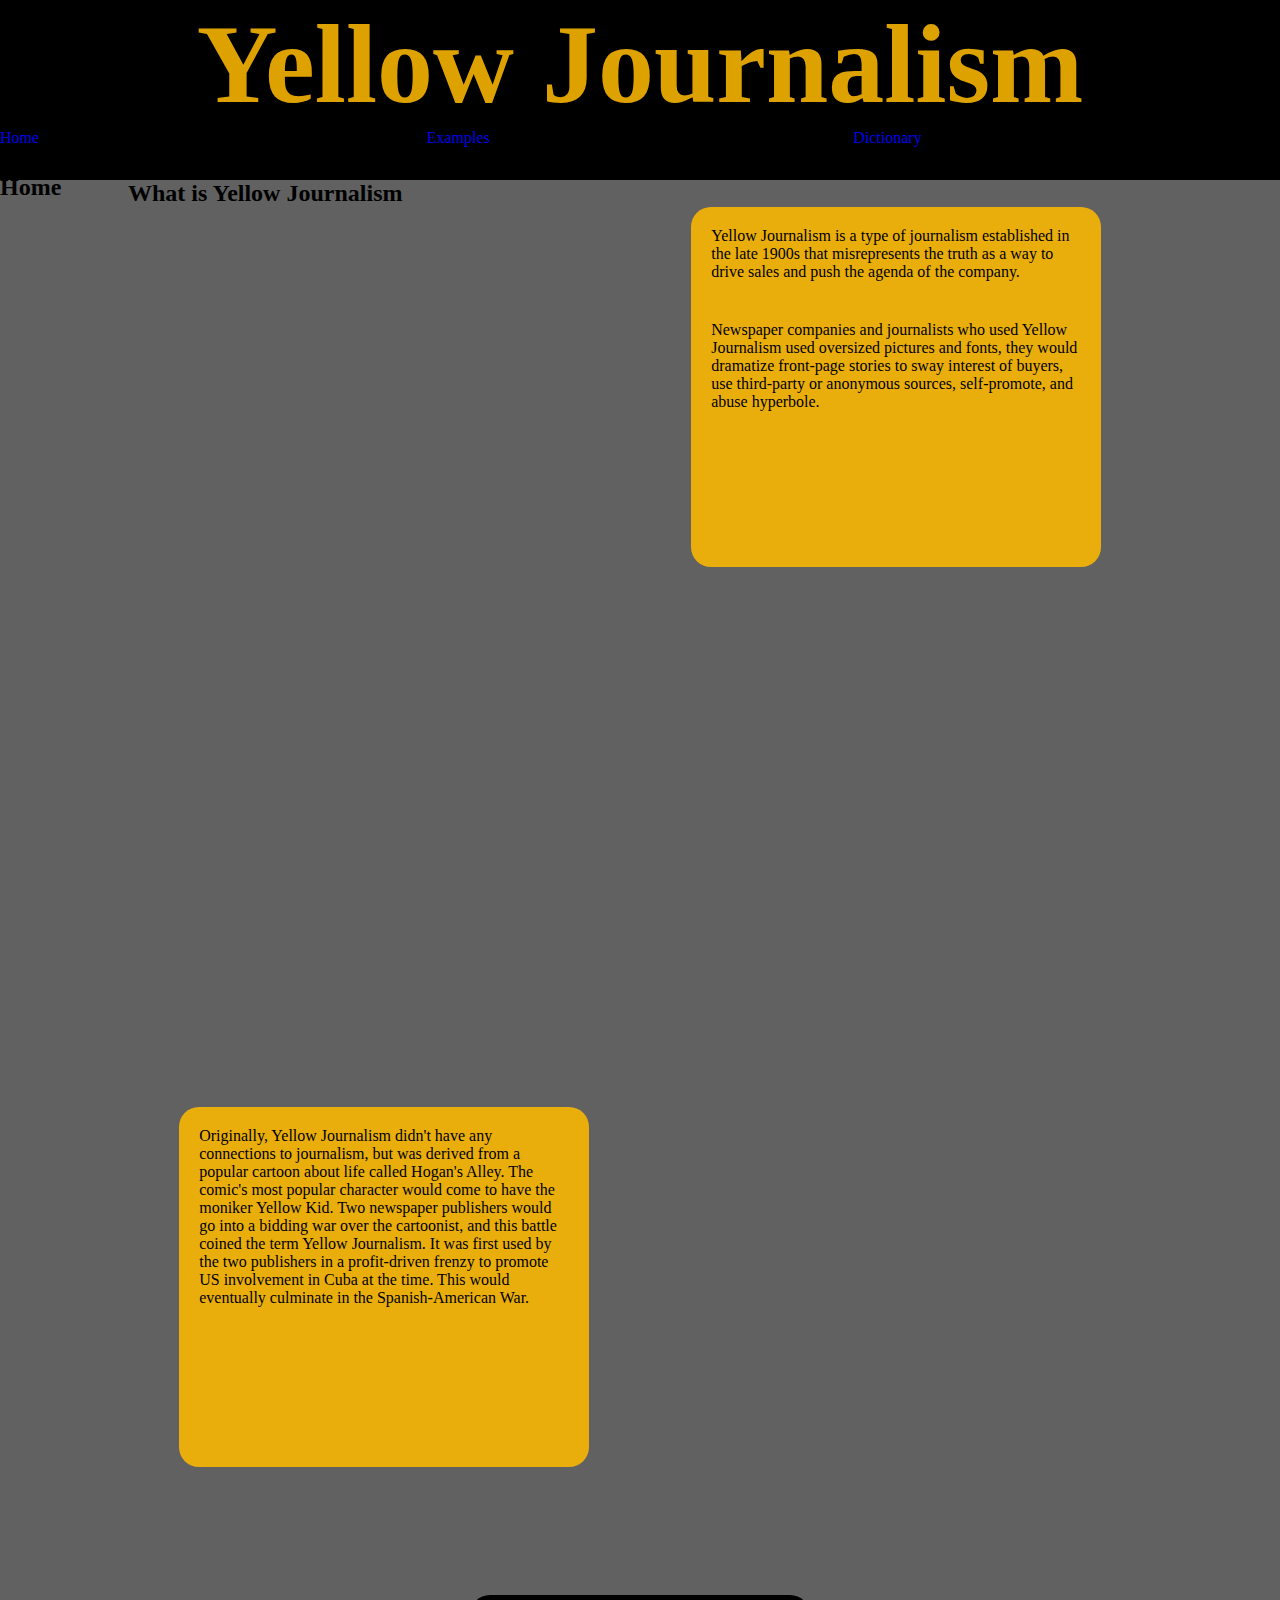
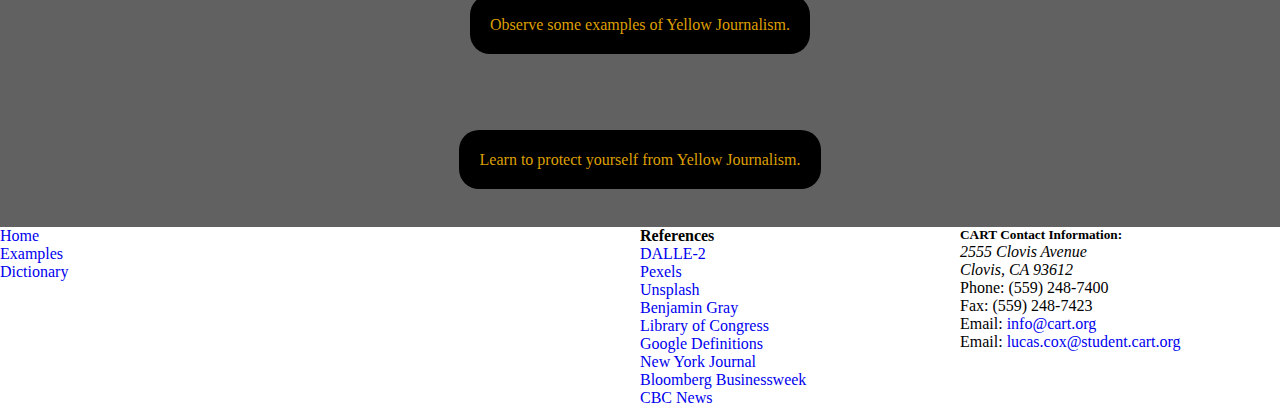
==== index.html @ fd328160 "Colby Kirk" ====
<!DOCTYPE html>
<html lang="en">
<head>
    <meta charset="UTF-8">
    <meta http-equiv="X-UA-Compatible" content="IE=edge">
    <meta name="viewport" content="width=device-width, initial-scale=1.0">
    <title>Project 2</title>
    <link rel="stylesheet" href="styles.css">
    <link rel="preconnect" href="https://fonts.googleapis.com">
    <link rel="preconnect" href="https://fonts.gstatic.com" crossorigin>
    <link href="https://fonts.googleapis.com/css2?family=Cormorant&family=Diplomata+SC&family=Goblin+One&display=swap" rel="stylesheet">    
</head>


<body>
    

    <!--nav bar is about 25% height-->
    <header>
        <h1>Yellow Journalism</h1> 
        <nav class ="heronav">
            <ul>
                <li><a class="active" href="index.html">Home</a></li>
                <li><a href="Examples.html">Examples</a></li>
                <li><a href="Dictionary.html">Dictionary</a></li>
            </ul>
        </nav>
        <section class="hero">
            <div class="heroText">
                <h2>Home</h2>
            </div>
        </section>
    </header>
    <main class="ContentCenter">
        <section class="title">
            <h2>What is Yellow Journalism</h2>
        </section>
        <div class="Heroimg maxheight">

        <section class="content c2">
            <article class="text ContentCenter">
                <div>
                    <p class="cont2">
                        Yellow Journalism is a type of journalism established in the late 1900s that misrepresents the truth as a way to drive sales and push the agenda of the company.</p>
                        
                        <p class="cont2">Newspaper companies and journalists who used Yellow Journalism used oversized pictures and fonts, they would dramatize front-page stories to sway interest of buyers, use third-party or anonymous sources, self-promote, and abuse hyperbole.</p>
                    </p>
                </div>
            </article>
            <div class="img">

            </div>
        </section>
          </div>

        <section class="content">
            <article class="text">
                <div>
                    <p class="cont2">Originally, Yellow Journalism didn't have any connections to journalism, but was derived from a popular cartoon about life called Hogan's Alley. The comic's most popular character would come to have the moniker Yellow Kid. Two newspaper publishers would go into a bidding war over the cartoonist, and this battle coined the term Yellow Journalism. It was first used by the two publishers in a profit-driven frenzy to promote US involvement in Cuba at the time. This would eventually culminate in the Spanish-American War.</p>
                    </p>
                </div>
            </article>
            <div class="img">
                
            </div>
        </section>

        <section class="options">
            <div class="bwrap">
                <a class="button"href="#">Observe some examples of Yellow Journalism.</a>
            </div>
            <div class="bwrap">
            <a class="button"href="#">Learn to protect yourself from Yellow Journalism.</a>
            </div>
        </section>


    </main>

    <footer>
        <section class="page-link">
            <nav class="footerNav">
                <ul>
                    <li><a href="#">Home</a></li>
                    <li><a href="#">Examples</a></li>
                    <li><a href="#">Dictionary</a></li>
                </ul>
            </nav>
        </section>
        <section class="ref"> 
            <h4>References</h4>
            <ul>
                <li><a href="#">DALLE-2</a></li>
                <li><a href="#">Pexels</a></li>
                <li><a href="#">Unsplash</a></li>
                <li><a href="#">Benjamin Gray</a></li>
                <li><a href="#">Library of Congress</a></li>
                <li><a href="#">Google Definitions</a></li>
                <li><a href="#">New York Journal</a></li>
                <li><a href="#">Bloomberg Businessweek</a></li>
                <li><a href="#">CBC News</a></li>
            </ul>
        </section>
        <section class="contact">
            <h5>CART Contact Information:</h5>
            <address>
                2555 Clovis Avenue<br>
                Clovis, CA 93612
            </address>
            <p>
                Phone: (559) 248-7400<br>
                Fax: (559) 248-7423<br>
                Email: <a href="mailto:info@cart.org">info@cart.org</a><br>
                Email: <a href="mailto:lucas.cox@student.cart.org">lucas.cox@student.cart.org</a>
            </p>



        </section>
    </footer>
</body>


<!-- With Love -- Mr. Fast -->
</html>
---- styles.css ----
* {
    text-decoration: none;
    list-style: none;
     margin: 0;
    padding: 0; 
}

.ContentCenter {
    
}



header {
background-color: black;
height: 20vh
}

header > h1 {
    color:rgb(255, 186, 0, 0.87);
    font-size: 7rem;
    text-align: center;
    margin-top: 0;
}

.heronav{
    width: 100%;
}

.heronav > a {
display: flex;
background-color: black;
}

.heronav > ul{
    display: flex;
    align-items: center;
}
.heronav > ul > li{
    width: 33.33%;
    height: 5vh;
}

main {
    margin: 0;
    padding-left: 10vw;
    padding-right: 10vw;
    background-color: rgb(97, 97, 97);
}


.title{
    width:100%;
}

.Heroimg {
   background-image: url("/images/YellowJournalism.PNG");
   background-repeat: no-repeat;
   margin: 0%;
   padding: 0;
}

.maxheight {
    height: 100vh;
}

.content{
    width: 100%;
    display: flex;
    flex-wrap: wrap;
    justify-content: space-around;
    height: 40vh;
    margin-bottom: 10vh;
    
}



.c2{
    flex-direction: row-reverse;
}
.text{
    width: 40%;
    background-color: rgb(255, 186, 0, 0.87);
    border: 1px;
    border-radius: 20px;
}
.img{
    width: 40%;
}

.cont2{
    padding: 20px;
}




/*buttons*/

.options{
    display: flex;
    flex-wrap: wrap;
    height: 30vh;
}

.bwrap{
    width: 100%;
}

.bwrap{
    display: flex;
    justify-content: center;
    align-items: center;
}

.button{
    background-color: black;
    color: rgb(255, 186, 0, 0.87);
    padding: 2%;
    border: 1px;
    border-radius: 20px;
}

/*footer*/

footer{
    display: flex;
}

.page-link{
    width: 50%;
}

.ref{
    width: 25%;
}

.contact{
    width: 25%;
}
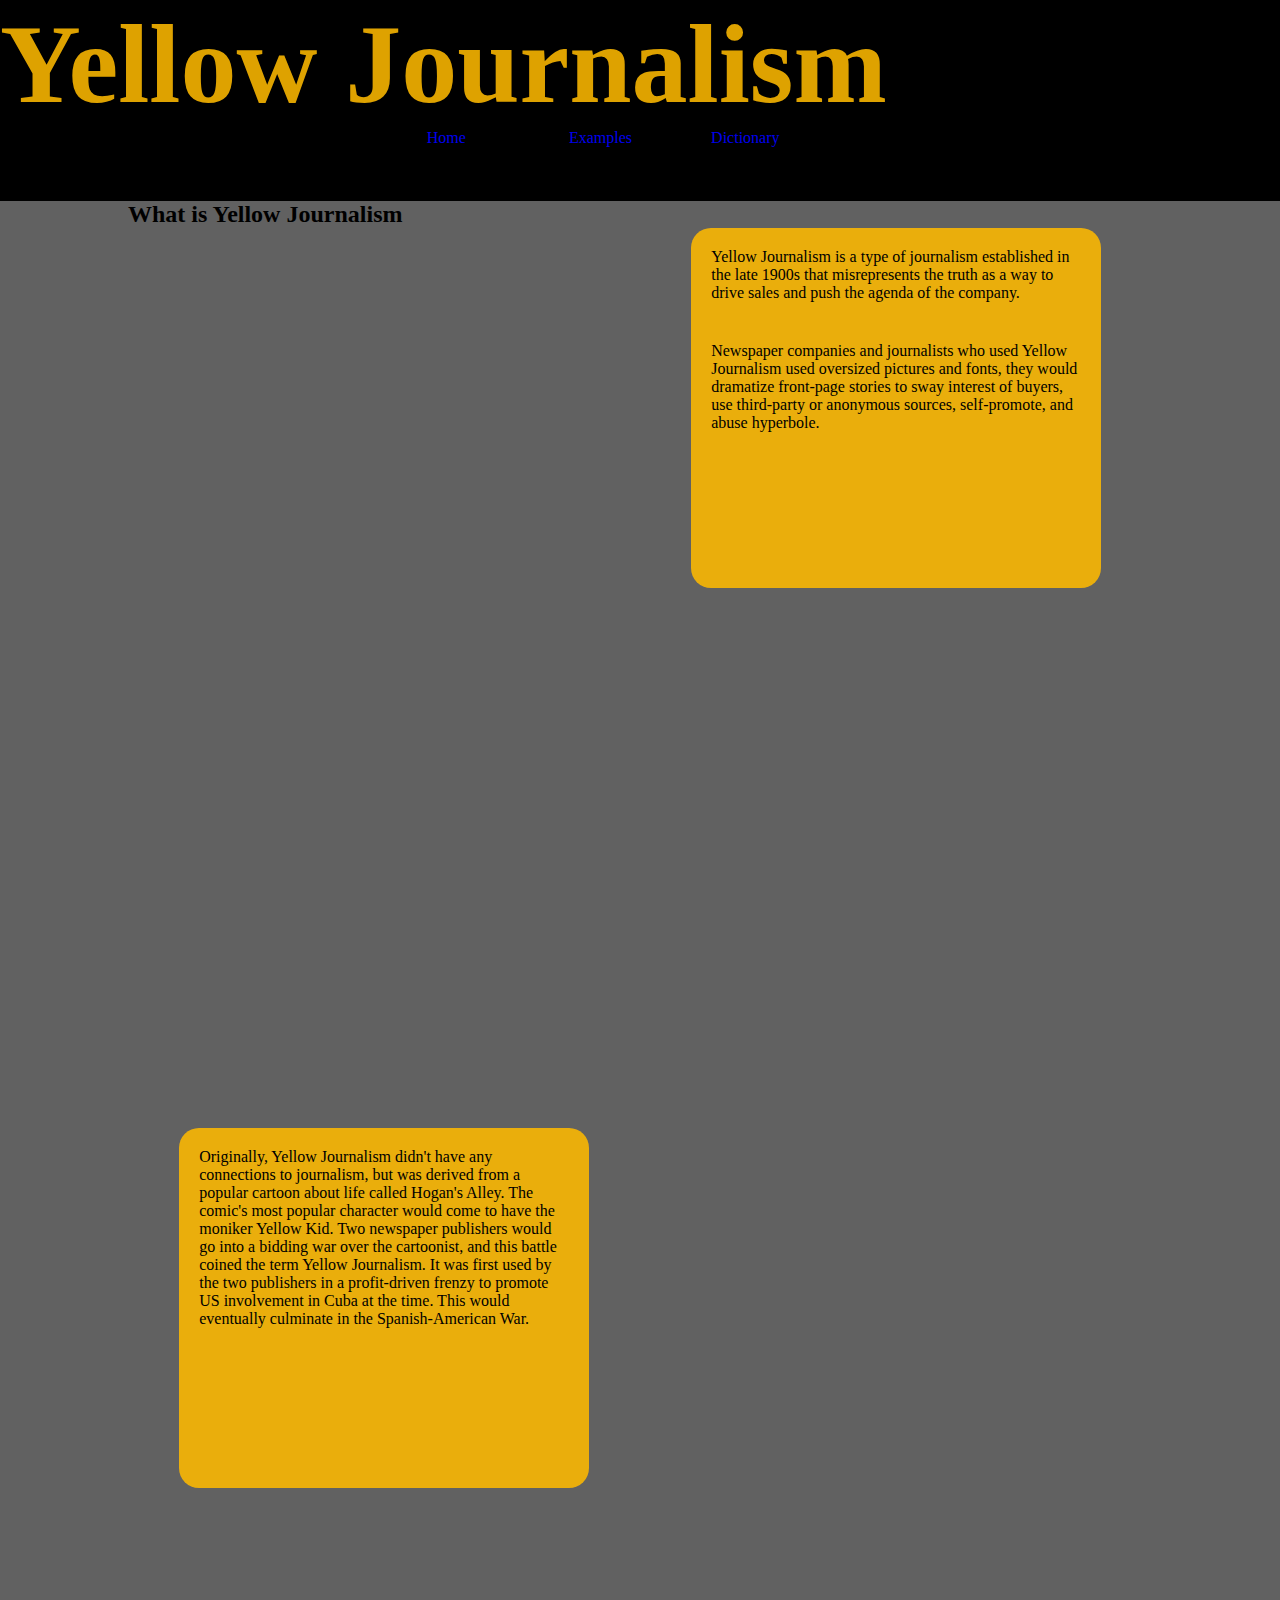
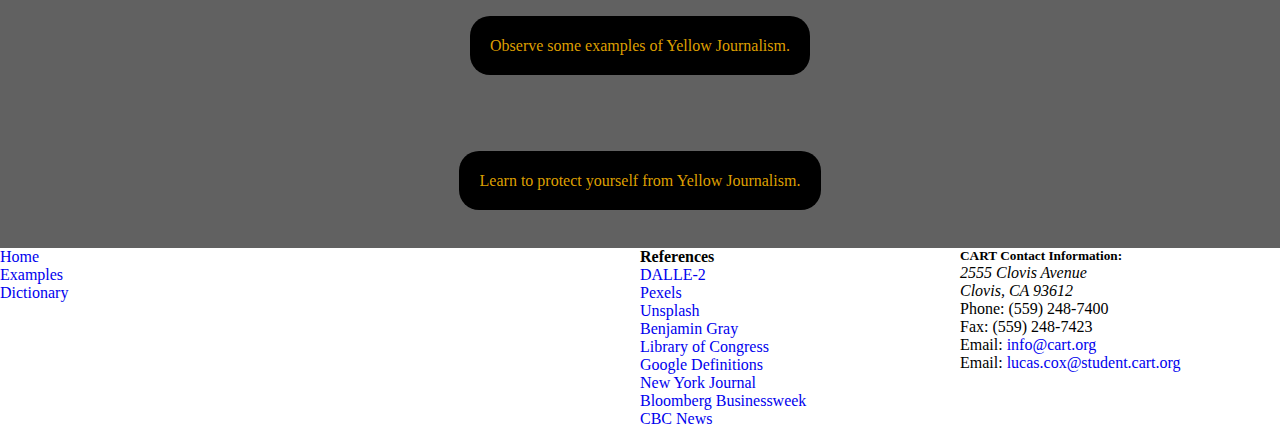
==== commit 91700667: "ChangesEverardoDeLaRosa12-7-22" ====
--- a/index.html
+++ b/index.html
@@ -21,8 +21,8 @@
         <nav class ="heronav">
             <ul>
                 <li><a class="active" href="index.html">Home</a></li>
-                <li><a href="Examples.html">Examples</a></li>
-                <li><a href="Dictionary.html">Dictionary</a></li>
+                <li><a class="active" href="Examples.html">Examples</a></li>
+                <li><a class="active" href="Dictionary.html">Dictionary</a></li>
             </ul>
         </nav>
         <section class="hero">
@@ -81,9 +81,9 @@
         <section class="page-link">
             <nav class="footerNav">
                 <ul>
-                    <li><a href="#">Home</a></li>
-                    <li><a href="#">Examples</a></li>
-                    <li><a href="#">Dictionary</a></li>
+                    <li><a href="index.html">Home</a></li>
+                    <li><a href="Examples.html">Examples</a></li>
+                    <li><a href="Dictionary.html">Dictionary</a></li>
                 </ul>
             </nav>
         </section>
--- a/styles.css
+++ b/styles.css
@@ -12,33 +12,53 @@
 
 
 header {
+display: flex;
+justify-content: center;
+flex-direction: column;
 background-color: black;
-height: 20vh
+/* height: 20vh */
+height: fit-content;
 }
 
 header > h1 {
+
     color:rgb(255, 186, 0, 0.87);
     font-size: 7rem;
     text-align: center;
     margin-top: 0;
 }
 
+h1 {
+    display: flex;
+    width: 100%;
+}
+
+.title {
+    width: 100%;
+}
+
 .heronav{
-    width: 100%;
+    display: flex;
+    justify-content: center;
+    
 }
 
 .heronav > a {
 display: flex;
 background-color: black;
+color: yellow;
 }
 
 .heronav > ul{
     display: flex;
     align-items: center;
+    justify-content: center;
+    width: 33.3333%;
 }
 .heronav > ul > li{
     width: 33.33%;
     height: 5vh;
+
 }
 
 main {
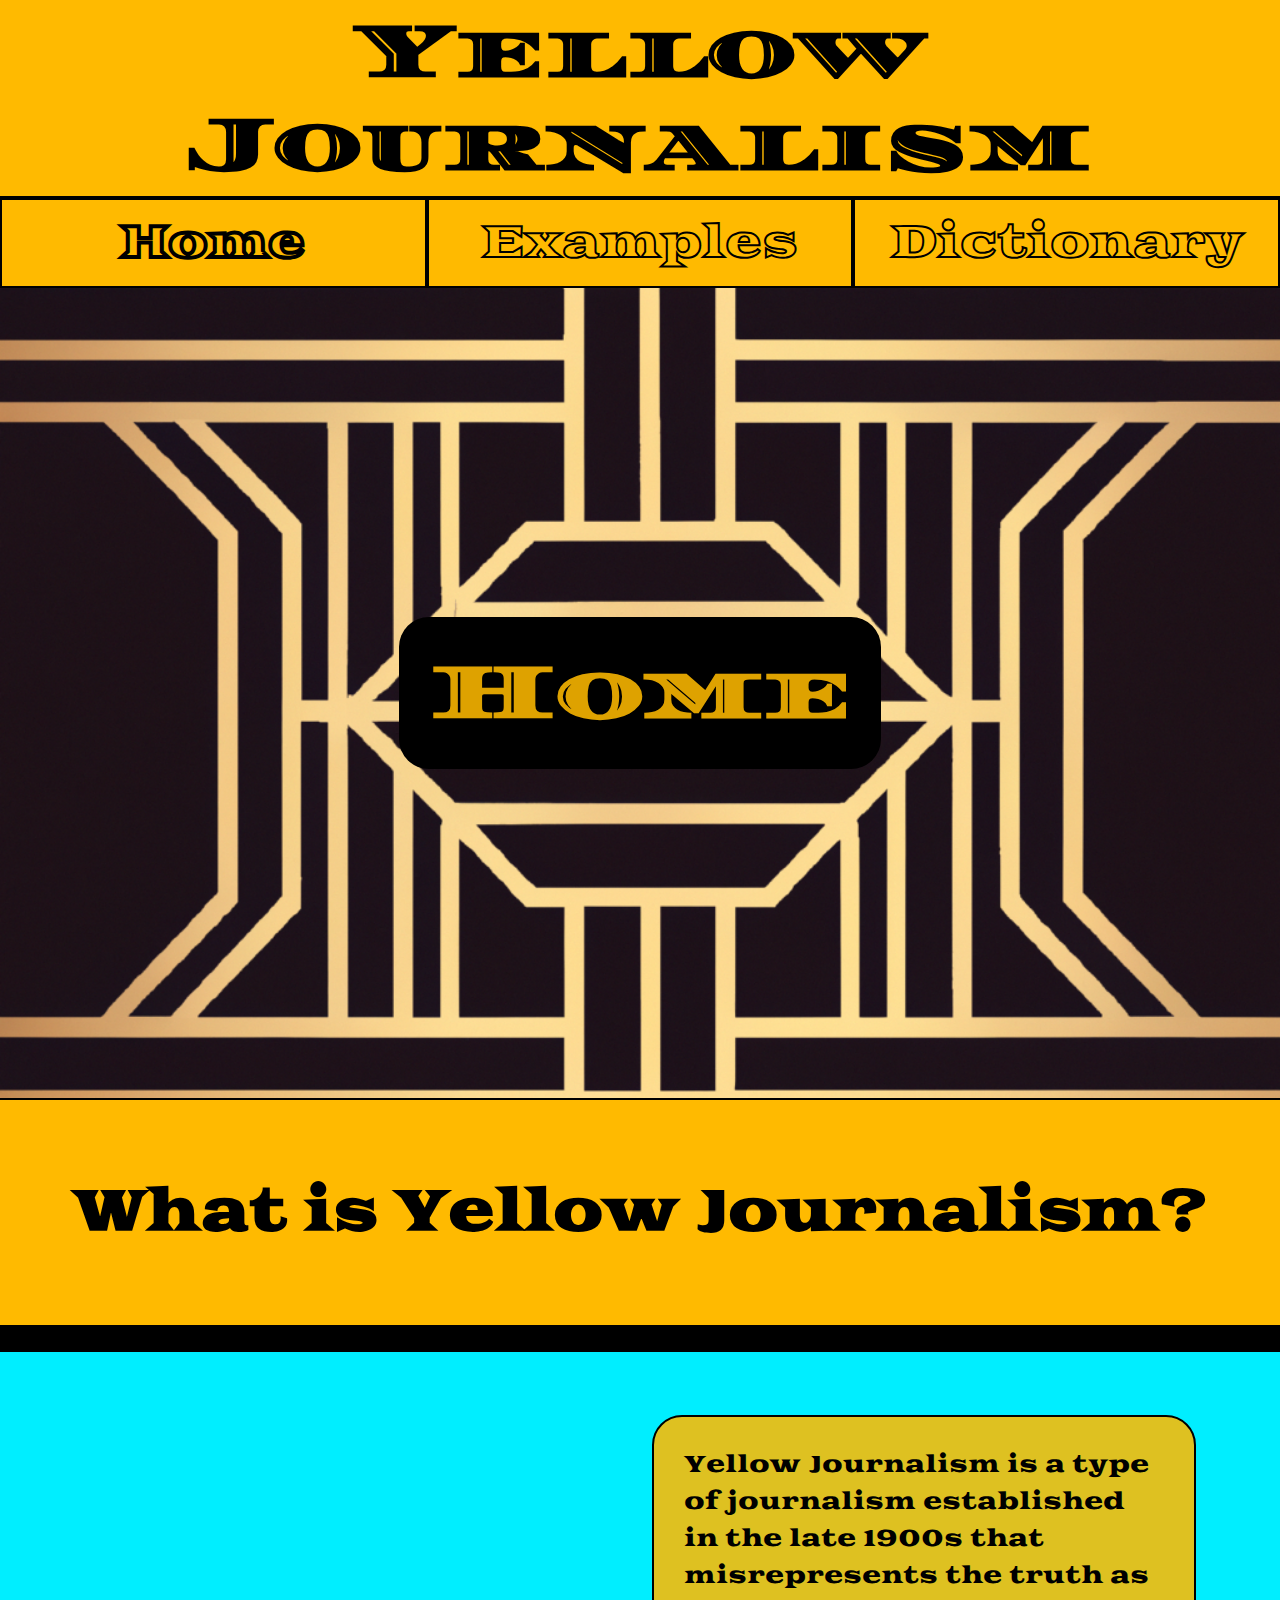
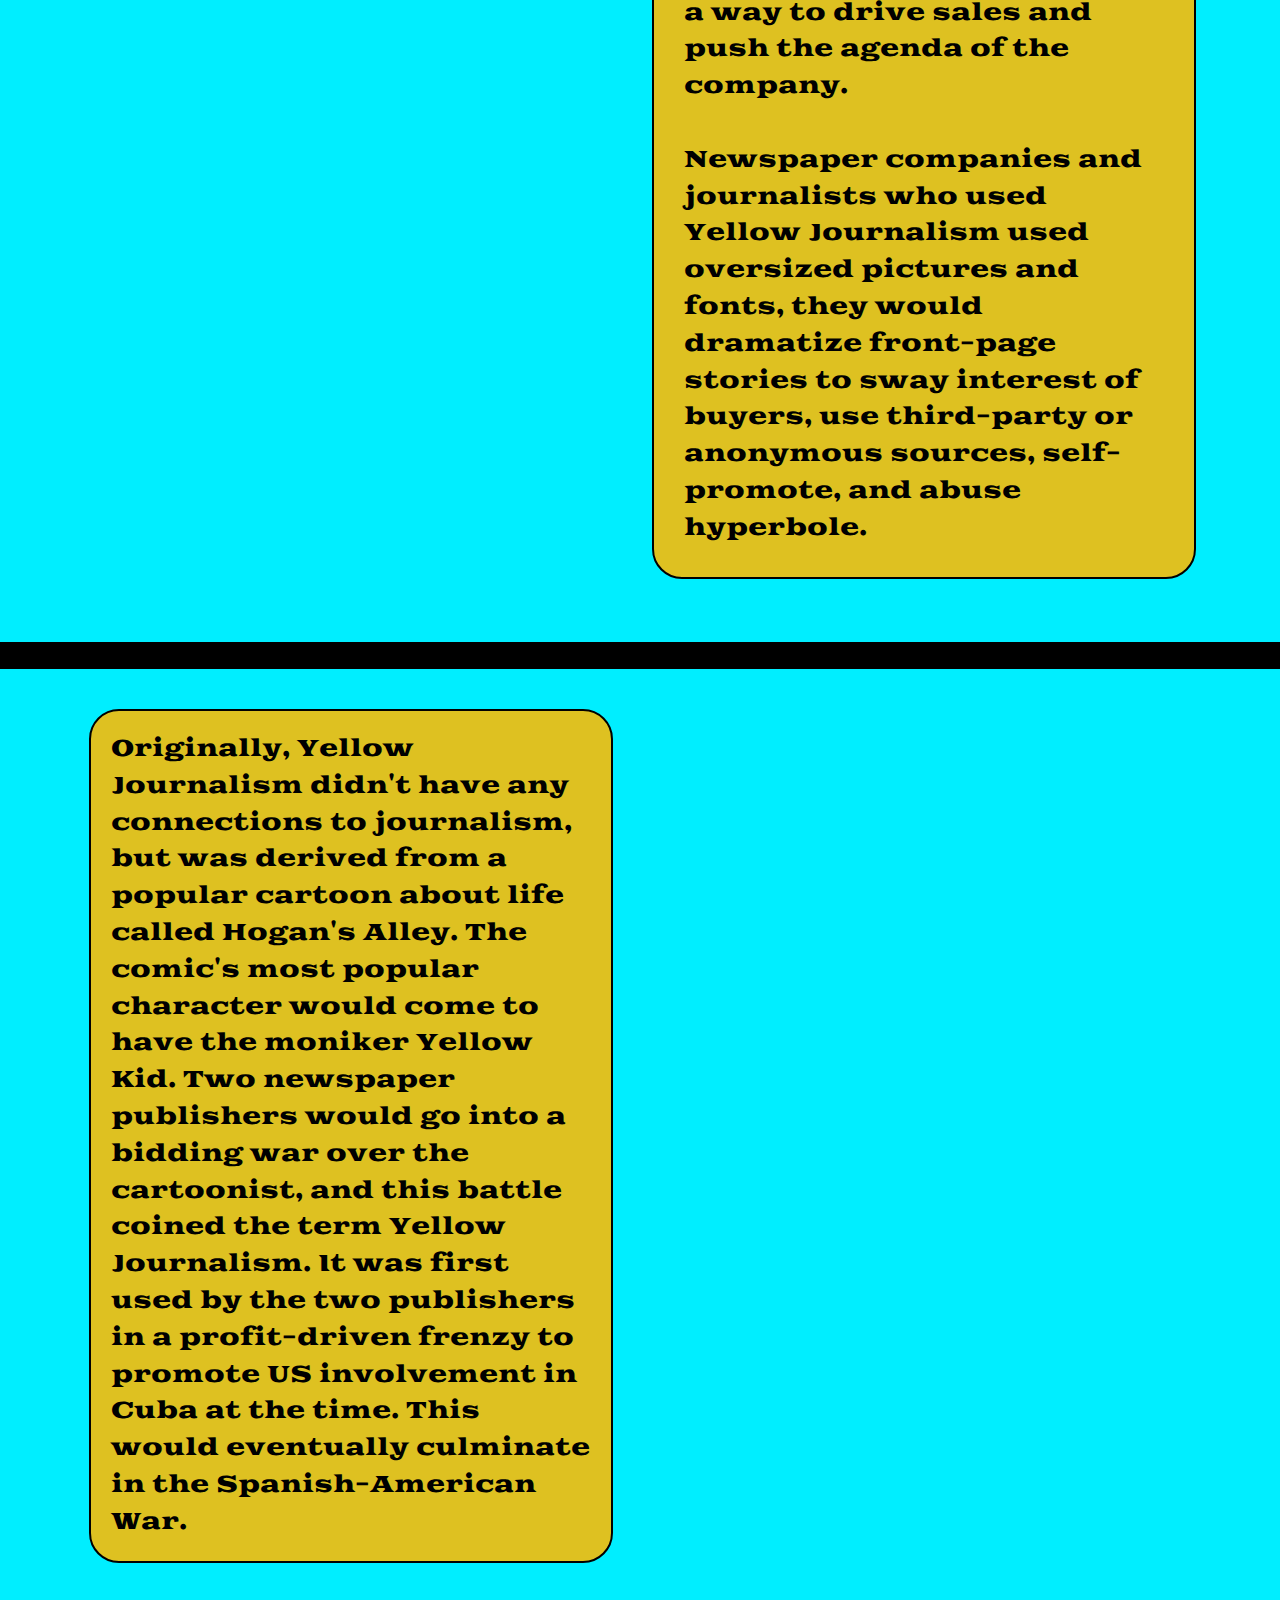
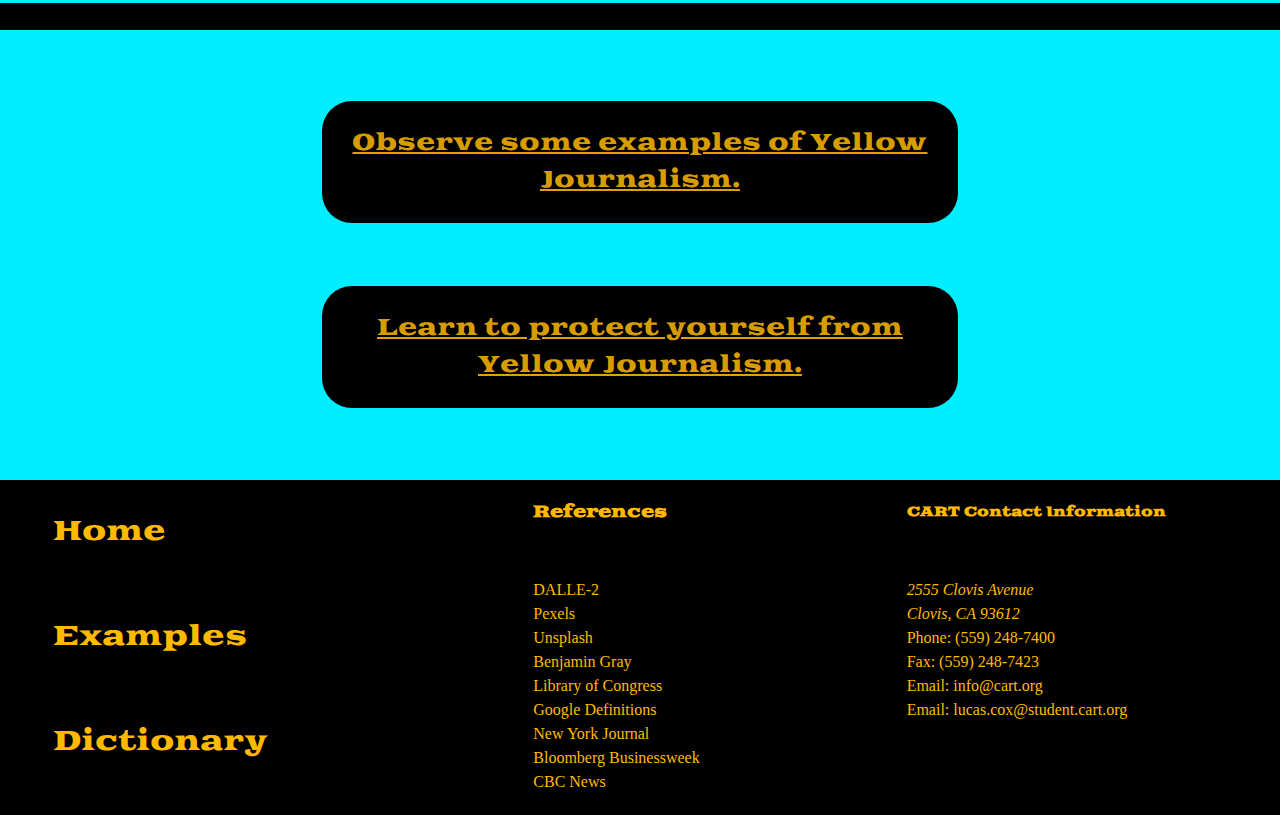
==== commit 8fe739b1: "TuesdayAfternoonWork" ====
--- a/index.html
+++ b/index.html
@@ -5,24 +5,22 @@
     <meta http-equiv="X-UA-Compatible" content="IE=edge">
     <meta name="viewport" content="width=device-width, initial-scale=1.0">
     <title>Project 2</title>
-    <link rel="stylesheet" href="styles.css">
+    <link rel="stylesheet" href="css/styles.css">
     <link rel="preconnect" href="https://fonts.googleapis.com">
     <link rel="preconnect" href="https://fonts.gstatic.com" crossorigin>
-    <link href="https://fonts.googleapis.com/css2?family=Cormorant&family=Diplomata+SC&family=Goblin+One&display=swap" rel="stylesheet">    
+    <link href="https://fonts.googleapis.com/css2?family=Cormorant&family=Diplomata+SC&family=Goblin+One&display=swap" rel="stylesheet">
+    <style> 
+        @import url('https://fonts.googleapis.com/css2?family=Cormorant&family=Diplomata+SC&family=Goblin+One&display=swap'); 
+    </style>
 </head>
-
-
 <body>
-    
-
-    <!--nav bar is about 25% height-->
     <header>
         <h1>Yellow Journalism</h1> 
-        <nav class ="heronav">
+        <nav class="heronav">
             <ul>
                 <li><a class="active" href="index.html">Home</a></li>
-                <li><a class="active" href="Examples.html">Examples</a></li>
-                <li><a class="active" href="Dictionary.html">Dictionary</a></li>
+                <li><a class="notactive" href="examples.html">Examples</a></li>
+                <li><a class="notactive" href="dictionary.html">Dictionary</a></li>
             </ul>
         </nav>
         <section class="hero">
@@ -31,64 +29,55 @@
             </div>
         </section>
     </header>
-    <main class="ContentCenter">
+    <main>
         <section class="title">
-            <h2>What is Yellow Journalism</h2>
+            <h2>What is Yellow Journalism?</h2>
         </section>
-        <div class="Heroimg maxheight">
-
+        <div class="divider"></div>
         <section class="content c2">
-            <article class="text ContentCenter">
-                <div>
-                    <p class="cont2">
-                        Yellow Journalism is a type of journalism established in the late 1900s that misrepresents the truth as a way to drive sales and push the agenda of the company.</p>
-                        
-                        <p class="cont2">Newspaper companies and journalists who used Yellow Journalism used oversized pictures and fonts, they would dramatize front-page stories to sway interest of buyers, use third-party or anonymous sources, self-promote, and abuse hyperbole.</p>
+            <article class="cont2">
+                    <p>
+                        Yellow Journalism is a type of journalism established in the late 1900s that misrepresents the truth as a way to drive sales and push the agenda of the company.
                     </p>
-                </div>
+                    <br>
+                    <p>
+                        Newspaper companies and journalists who used Yellow Journalism used oversized pictures and fonts, they would dramatize front-page stories to sway interest of buyers, use third-party or anonymous sources, self-promote, and abuse hyperbole.
+                    </p>
             </article>
-            <div class="img">
-
+            <div class="img"></div>
+        </section>
+        <div class="divider"></div>
+        <section class="content c3">
+            <article class="text cont3">
+                    <p>Originally, Yellow Journalism didn't have any connections to journalism, but was derived from a popular cartoon about life called Hogan's Alley. The comic's most popular character would come to have the moniker Yellow Kid. Two newspaper publishers would go into a bidding war over the cartoonist, and this battle coined the term Yellow Journalism. It was first used by the two publishers in a profit-driven frenzy to promote US involvement in Cuba at the time. This would eventually culminate in the Spanish-American War.</p>
+                    </p>
+            </article>
+            <div class="img"></div>
+        </section>
+        <div class="divider"></div>
+        <section class="options content c4">
+            <div class="bwrap">
+                <a class="button"href="examples.html">Observe some examples of Yellow Journalism.</a>
+            </div>
+            <div class="bwrap">
+            <a class="button"href="dictionary.html">Learn to protect yourself from Yellow Journalism.</a>
             </div>
         </section>
-          </div>
-
-        <section class="content">
-            <article class="text">
-                <div>
-                    <p class="cont2">Originally, Yellow Journalism didn't have any connections to journalism, but was derived from a popular cartoon about life called Hogan's Alley. The comic's most popular character would come to have the moniker Yellow Kid. Two newspaper publishers would go into a bidding war over the cartoonist, and this battle coined the term Yellow Journalism. It was first used by the two publishers in a profit-driven frenzy to promote US involvement in Cuba at the time. This would eventually culminate in the Spanish-American War.</p>
-                    </p>
-                </div>
-            </article>
-            <div class="img">
-                
-            </div>
-        </section>
-
-        <section class="options">
-            <div class="bwrap">
-                <a class="button"href="#">Observe some examples of Yellow Journalism.</a>
-            </div>
-            <div class="bwrap">
-            <a class="button"href="#">Learn to protect yourself from Yellow Journalism.</a>
-            </div>
-        </section>
-
-
     </main>
-
     <footer>
         <section class="page-link">
             <nav class="footerNav">
                 <ul>
                     <li><a href="index.html">Home</a></li>
-                    <li><a href="Examples.html">Examples</a></li>
-                    <li><a href="Dictionary.html">Dictionary</a></li>
+                    <li><a href="examples.html">Examples</a></li>
+                    <li><a href="dictionary.html">Dictionary</a></li>
                 </ul>
             </nav>
         </section>
         <section class="ref"> 
-            <h4>References</h4>
+            <div class="reffoothead">
+                <h4>References</h4>
+            </div>
             <ul>
                 <li><a href="#">DALLE-2</a></li>
                 <li><a href="#">Pexels</a></li>
@@ -102,7 +91,9 @@
             </ul>
         </section>
         <section class="contact">
-            <h5>CART Contact Information:</h5>
+            <div class="reffoothead">
+                <h5>CART Contact Information</h5>
+            </div>
             <address>
                 2555 Clovis Avenue<br>
                 Clovis, CA 93612
@@ -113,13 +104,9 @@
                 Email: <a href="mailto:info@cart.org">info@cart.org</a><br>
                 Email: <a href="mailto:lucas.cox@student.cart.org">lucas.cox@student.cart.org</a>
             </p>
+        </section>
 
-
-
-        </section>
     </footer>
 </body>
-
-
 <!-- With Love -- Mr. Fast -->
 </html>--- a/css/styles.css
+++ b/css/styles.css
@@ -0,0 +1,421 @@
+* {
+    text-decoration: none;
+    list-style: none;
+    margin: 0;
+    padding: 0;
+}
+
+body {
+    margin: 0;
+    background-color: rgb(0, 238, 255);
+}
+
+main {
+    margin: 0;
+    background-color: rgb(0, 238, 255);
+    display: flex;
+    flex-direction: column;
+}
+
+
+header {
+    display: flex;
+    justify-content: center;
+    flex-direction: column;
+    background-color: black;
+    height: fit-content;
+}
+
+h1 {
+    display: flex;
+    width: 100%;
+    color: black;
+    border-bottom: solid 2px black;
+    background-color: rgb(255, 186, 0);
+    font-size: 4.75rem;
+    text-align: center;
+    justify-content: center;
+    margin-top: 0;
+    padding: 5px;
+    font-family: 'Diplomata SC', cursive;
+    box-sizing: border-box;
+}
+
+.heronav a {
+    color: rgb(255, 186, 0);
+    -webkit-text-stroke-color: black;
+    font-size: 2.78rem;
+}
+
+.notactive {
+    -webkit-text-stroke-width: 2px;
+}
+
+.active {
+    -webkit-text-stroke-width: 4px;
+}
+
+.heronav > ul{
+    display: flex;
+    align-items: center;
+    justify-content: center;
+    width: 100%;
+    font-family: 'Goblin One', cursive;
+    background-color: rgb(255, 186, 0);
+}
+
+.heronav > ul > li {
+    display: flex;
+    align-items: center;
+    justify-content: space-evenly;
+    width: 33.33%;
+    height: 10vh;
+    border: 2px solid black;
+    box-sizing: border-box;
+}
+
+.title {
+    width:100%;
+    height: 25vh;
+    display: flex;
+    justify-content: center;
+    align-items: center;
+    font-size: 37px;
+    color: black;
+    border-top: 2px solid black;
+    background-color: rgb(255, 186, 0);
+    font-family: 'Goblin One', cursive;
+}
+
+.hero{
+    height: 90vh;
+    display: flex;
+    justify-content: center;
+    align-items: center;
+    background-image: url(../images/HeroImage1.png);
+    max-width: 100%;
+    width: 100%;
+    background-size: cover;
+    background-position: center;
+}
+
+.hero2 {
+    height: 90vh;
+    display: flex;
+    justify-content: center;
+    align-items: center;
+    background-image: url(../images/HeroImage2.png);
+    max-width: 100%;
+    width: 100%;
+    background-size: cover;
+    background-position: center;
+}
+
+.hero3 {
+    height: 90vh;
+    display: flex;
+    justify-content: center;
+    align-items: center;
+    background-image: url(../images/HeroImage3.png);
+    max-width: 100%;
+    width: 100%;
+    background-size: cover;
+    background-position: center;
+}
+
+.Heroimg {
+   background-image: url("../images/YellowJournalism.PNG");
+   background-repeat: no-repeat;
+   margin: 0%;
+   padding: 0;
+}
+
+.heroText{
+    color: rgb(255, 186, 0, 0.87);
+    font-size: 50px;
+    padding: 30px;
+    background-color: black;
+    border-radius: 30px;
+    font-family: 'Diplomata SC', cursive;
+}
+
+.maxheight {
+    height: 100vh;
+}
+
+.content{
+    width: 100%;
+    display: flex;
+    flex-wrap: wrap;
+    justify-content: space-around;
+    height: fit-content;
+    padding: 40px;
+    box-sizing: border-box;
+    align-items: center;
+    line-height: 230%;
+}
+
+.cont2{
+    display: flex;
+    flex-direction: column;
+    height: fit-content;
+    width: 40%;
+    padding: 30px;
+    background-color: rgb(255, 186, 0, 0.87);
+    border: 2px solid black;
+    border-radius: 30px;
+    font-size: 23px;
+    font-family: 'Goblin One', cursive;
+    align-items: center;
+}
+
+.cont3{
+    padding: 20px;
+    height: fit-content;
+    width: 40%;
+    background-color: rgb(255, 186, 0, 0.87);
+    border: 2px solid black;
+    border-radius: 30px;
+    font-size: 23px;
+    font-family: 'Goblin One', cursive;
+}
+
+.c2{
+    flex-direction: row-reverse;
+    background-image: url(../images/YellowJournalism.PNG);
+    background-position: center;
+    background-repeat: no-repeat;
+    background-size: cover;
+}
+
+.c3{
+    flex-direction: row;
+    background-image: url(../images/NewspaperStand.png);
+    background-position: center;
+    background-repeat: no-repeat;
+    background-size: cover;
+}
+
+.c4{
+    flex-direction: row-reverse;
+    background-image: url(../images/Dictionary.png);
+    background-position: center;
+    background-repeat: no-repeat;
+    background-size: cover;
+}
+
+.text{
+    width: 40%;
+    background-color: rgb(255, 186, 0, 0.87);
+    border: 2px solid black;
+    border-radius: 30px;
+}
+
+.img{
+    width: 40%;
+    height: 90vh;
+}
+
+.options{
+    display: flex;
+    flex-wrap: wrap;
+    height: 50vh;
+}
+
+.bwrap{
+    display: flex;
+    justify-content: center;
+    align-items: center;
+    font-size: 23px;
+    width: 100%;
+}
+
+.button{
+    text-align: center;
+    text-decoration: underline;
+    background-color: black;
+    color: rgb(255, 186, 0, 0.87);
+    padding: 2%;
+    border: 1px;
+    border-radius: 30px;
+    width: 46vw;
+    font-family: 'Goblin One', cursive;
+}
+
+footer {
+    display: flex;
+    justify-content: space-evenly;
+    background-color: black;
+    height: 35vh;
+    line-height: 150%;
+    padding-bottom: 20px;
+}
+
+footer a{
+    color: rgb(255, 186, 0);
+}
+
+
+.footerNav{
+    height: 100%;
+    font-size: 1.7rem;
+}
+
+.footerNav ul{
+    height: 100%;
+    display: flex;
+    flex-direction: column;
+    justify-content: space-around;
+    font-family: 'Goblin One', cursive;
+}
+
+.page-link{
+    width: 33.33%;
+    height: 100%;
+}
+
+.ref{
+    display: flex;
+    flex-direction: column;
+    width: 25%;
+    color: rgb(255, 186, 0);
+}
+
+.reffoothead {
+    height: 25%;   
+    color: rgb(255, 186, 0);
+    padding-top: 20px;
+    font-family: 'Goblin One', cursive;
+}
+
+.contact{
+    width: 25%;
+    color: rgb(255, 186, 0);
+}
+
+.examplesheader {
+    background-color: rgb(255, 186, 0);
+    display: flex;
+    font-size: 30px;
+    padding: 10px;
+    justify-content: center;
+}
+
+.examplesFormat {
+    height: fit-content;
+}
+
+.ebola {
+    background-color: rgb(255, 186, 0);
+    display:flex;
+    margin-bottom: 30px;
+}
+
+.baby {
+    background-color: rgb(255, 186, 0);
+    border: 1px;
+    font-size: 23px;
+    display: flex;
+    padding: 20px;
+    justify-content: center;
+    margin-bottom: 30px;
+}
+
+.divider {
+    background-color: black;
+    height: 3vh;
+    width: 100%;
+}
+
+.vdivider {
+    width: 4px;
+    box-sizing: border-box;
+    border: 2px solid black;
+}
+
+.page2header {
+    font-size: 1.67rem;
+    font-family: 'Goblin One', cursive;
+    line-height: 200%;
+}
+
+.examplesPageSection {
+    display: flex;
+    justify-content: space-between;
+    box-sizing: border-box;
+    padding: 10px;
+    background-color: rgb(255, 186, 0);
+    height: 45vh;
+    width: 100%;
+}
+
+.page2majority {
+    display: flex;
+    flex-direction: column;
+    width: 74vw;
+    max-width: 74%;
+    padding: 20px;
+}
+
+.page2majority {
+    font-size: 1.67rem;
+    font-family: 'Cormorant', serif;
+    line-height: 210%;
+}
+
+.page2content {
+    justify-content: center;
+    font-family: 'Cormorant', serif;
+    font-size: 1.67rem;
+}
+
+.page3content {
+    height: 30vh;
+    justify-content: center;
+    align-items: center;
+    font-family: 'Cormorant', serif;
+    font-size: 1.55rem;
+}
+
+.padding20 {
+    padding: 20px;
+    box-sizing: border-box;
+}
+
+.imgctrl {
+    border: 2px solid black;
+    border-radius: 30px;
+    height: 100%;
+    width: 24vw;
+    max-width: 24%; 
+}
+
+.dictionaryBottom {
+    display: flex;
+    justify-content: space-between;
+    width: 100%;
+}
+
+.dictionaryBottom > section {
+    display: flex;
+    flex-direction: column;
+    align-items: center;
+    width: 48%;
+}
+
+.dictionaryBottom img {
+    border: 2px solid;
+    border-radius: 30px;
+    height: fit-content;
+    width: 96%;
+    box-sizing: border-box;
+}
+
+.page3rules {
+    background-color: rgb(255, 186, 0);
+}
+
+.top {
+    padding: 20px;
+    box-sizing: border-box;
+}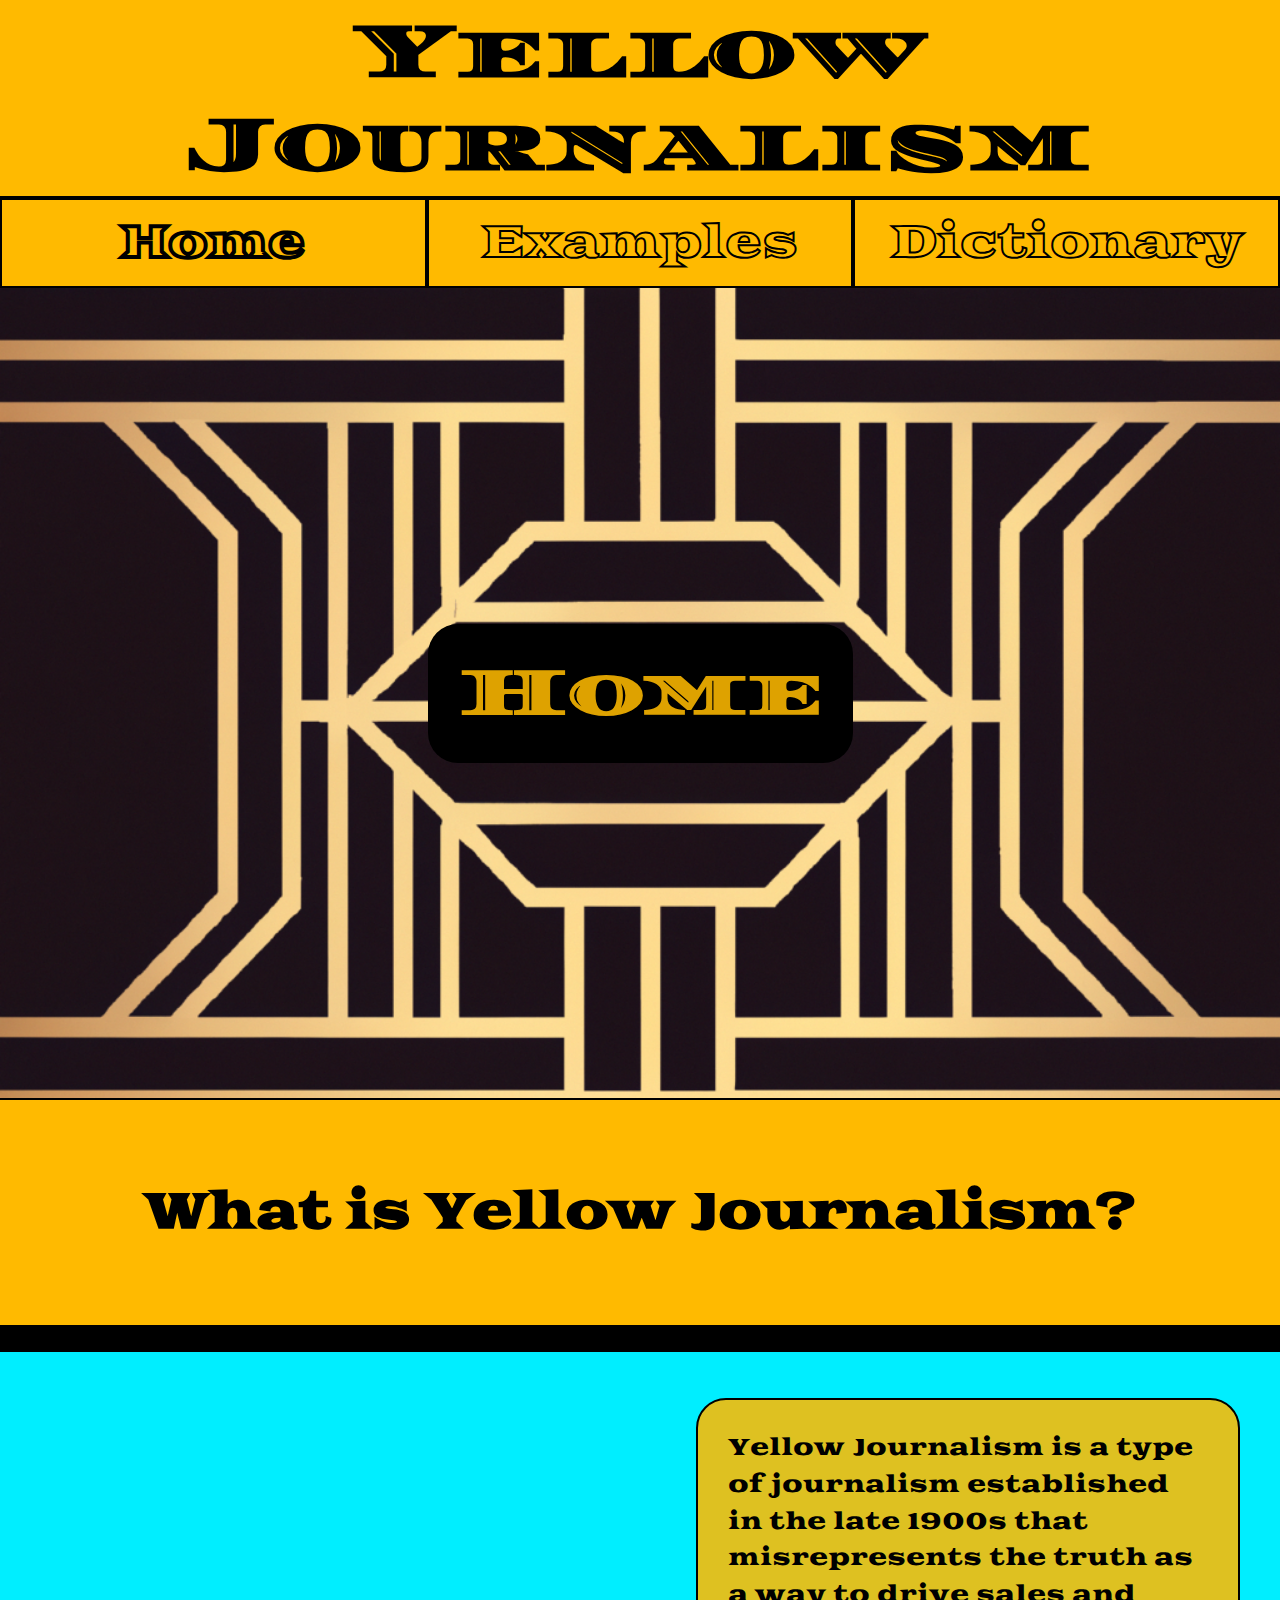
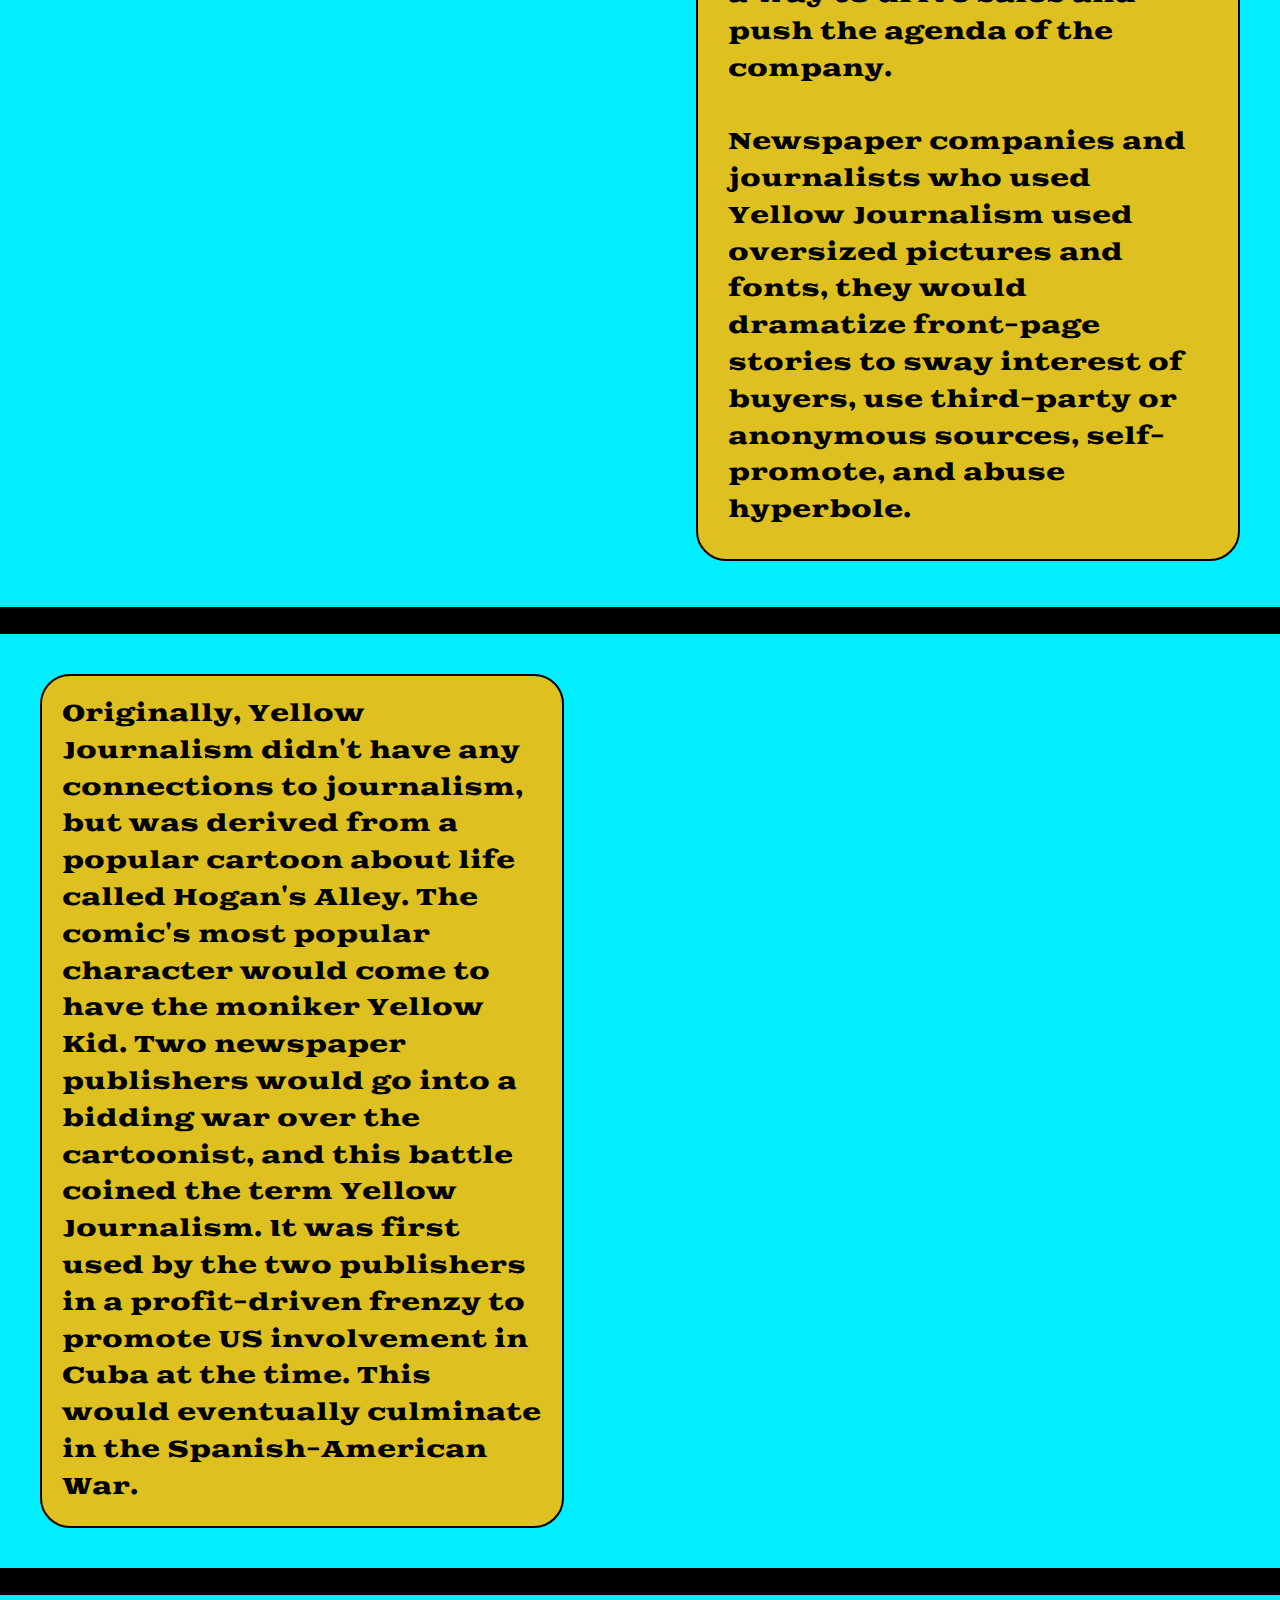
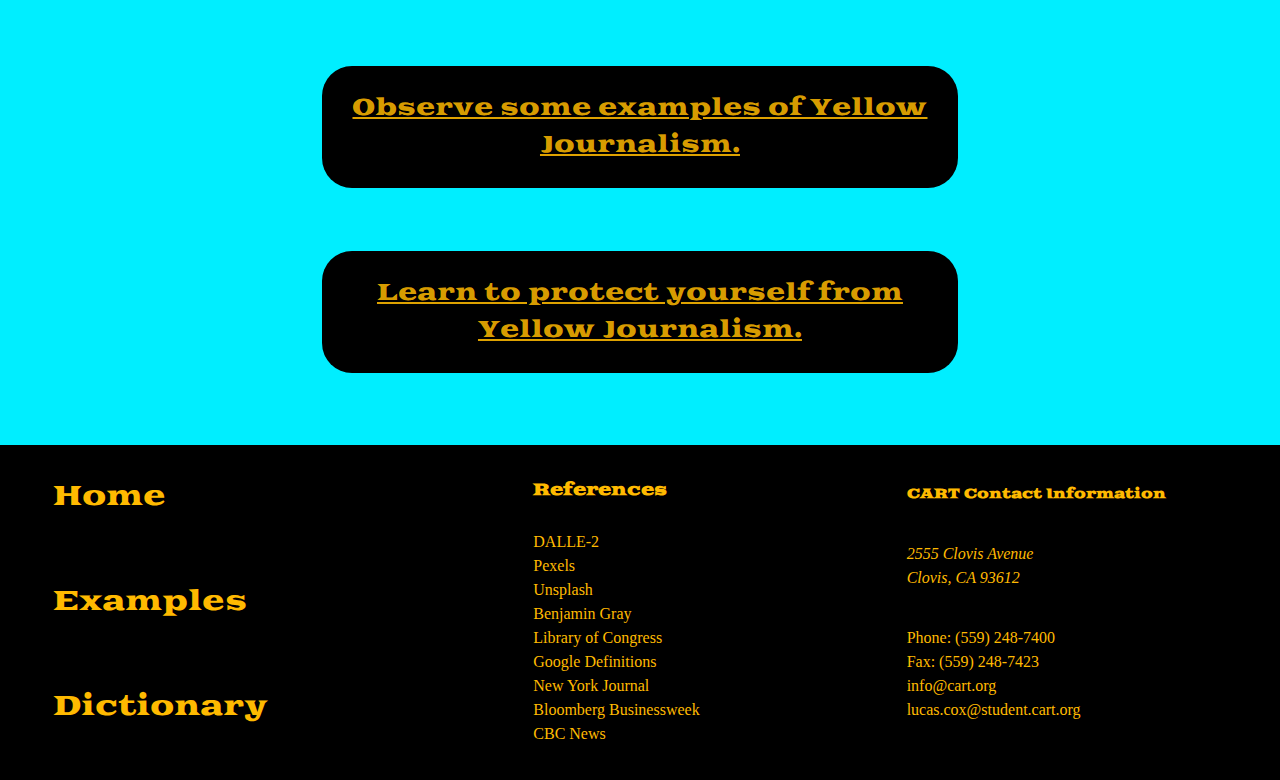
==== commit 2e81c0c5: "FinalChangesWednesday" ====
--- a/index.html
+++ b/index.html
@@ -34,7 +34,7 @@
             <h2>What is Yellow Journalism?</h2>
         </section>
         <div class="divider"></div>
-        <section class="content c2">
+        <section class="content c2 c">
             <article class="cont2">
                     <p>
                         Yellow Journalism is a type of journalism established in the late 1900s that misrepresents the truth as a way to drive sales and push the agenda of the company.
@@ -44,15 +44,14 @@
                         Newspaper companies and journalists who used Yellow Journalism used oversized pictures and fonts, they would dramatize front-page stories to sway interest of buyers, use third-party or anonymous sources, self-promote, and abuse hyperbole.
                     </p>
             </article>
-            <div class="img"></div>
         </section>
         <div class="divider"></div>
-        <section class="content c3">
+        <section class="content c3 c">
             <article class="text cont3">
-                    <p>Originally, Yellow Journalism didn't have any connections to journalism, but was derived from a popular cartoon about life called Hogan's Alley. The comic's most popular character would come to have the moniker Yellow Kid. Two newspaper publishers would go into a bidding war over the cartoonist, and this battle coined the term Yellow Journalism. It was first used by the two publishers in a profit-driven frenzy to promote US involvement in Cuba at the time. This would eventually culminate in the Spanish-American War.</p>
+                    <p>
+                        Originally, Yellow Journalism didn't have any connections to journalism, but was derived from a popular cartoon about life called Hogan's Alley. The comic's most popular character would come to have the moniker Yellow Kid. Two newspaper publishers would go into a bidding war over the cartoonist, and this battle coined the term Yellow Journalism. It was first used by the two publishers in a profit-driven frenzy to promote US involvement in Cuba at the time. This would eventually culminate in the Spanish-American War.</p>
                     </p>
             </article>
-            <div class="img"></div>
         </section>
         <div class="divider"></div>
         <section class="options content c4">
@@ -101,8 +100,8 @@
             <p>
                 Phone: (559) 248-7400<br>
                 Fax: (559) 248-7423<br>
-                Email: <a href="mailto:info@cart.org">info@cart.org</a><br>
-                Email: <a href="mailto:lucas.cox@student.cart.org">lucas.cox@student.cart.org</a>
+                 <a href="mailto:info@cart.org">info@cart.org</a><br>
+                 <a href="mailto:lucas.cox@student.cart.org">lucas.cox@student.cart.org</a>
             </p>
         </section>
 
--- a/css/styles.css
+++ b/css/styles.css
@@ -1,3 +1,7 @@
+html {
+    font-size: 100%;
+}
+
 * {
     text-decoration: none;
     list-style: none;
@@ -15,7 +19,7 @@
     background-color: rgb(0, 238, 255);
     display: flex;
     flex-direction: column;
-}
+} 
 
 
 header {
@@ -80,7 +84,7 @@
     display: flex;
     justify-content: center;
     align-items: center;
-    font-size: 37px;
+    font-size: 2.05rem;
     color: black;
     border-top: 2px solid black;
     background-color: rgb(255, 186, 0);
@@ -132,7 +136,7 @@
 
 .heroText{
     color: rgb(255, 186, 0, 0.87);
-    font-size: 50px;
+    font-size: 2.7rem;
     padding: 30px;
     background-color: black;
     border-radius: 30px;
@@ -147,7 +151,6 @@
     width: 100%;
     display: flex;
     flex-wrap: wrap;
-    justify-content: space-around;
     height: fit-content;
     padding: 40px;
     box-sizing: border-box;
@@ -180,12 +183,23 @@
     font-family: 'Goblin One', cursive;
 }
 
-.c2{
-    flex-direction: row-reverse;
-    background-image: url(../images/YellowJournalism.PNG);
+.c {
     background-position: center;
     background-repeat: no-repeat;
     background-size: cover;
+    min-height: 95vh;
+}
+
+.c:nth-of-type(even) {
+    justify-content: flex-end;
+}
+
+.c:nth-of-type(odd) {
+    justify-content: flex-start;
+}
+
+.c2{
+    background-image: url(../images/YellowJournalism.PNG);
 }
 
 .c3{
@@ -194,6 +208,7 @@
     background-position: center;
     background-repeat: no-repeat;
     background-size: cover;
+    min-height: 90vh;
 }
 
 .c4{
@@ -209,11 +224,6 @@
     background-color: rgb(255, 186, 0, 0.87);
     border: 2px solid black;
     border-radius: 30px;
-}
-
-.img{
-    width: 40%;
-    height: 90vh;
 }
 
 .options{
@@ -277,20 +287,24 @@
 .ref{
     display: flex;
     flex-direction: column;
+    justify-content: space-around;
     width: 25%;
     color: rgb(255, 186, 0);
 }
 
-.reffoothead {
-    height: 25%;   
+.reffoothead {   
     color: rgb(255, 186, 0);
     padding-top: 20px;
     font-family: 'Goblin One', cursive;
 }
 
 .contact{
+    display: flex;
+    flex-direction: column;
+    justify-content: space-around;
     width: 25%;
     color: rgb(255, 186, 0);
+    padding-bottom: 20px;
 }
 
 .examplesheader {
@@ -354,10 +368,7 @@
     flex-direction: column;
     width: 74vw;
     max-width: 74%;
-    padding: 20px;
-}
-
-.page2majority {
+    padding: 60px;
     font-size: 1.67rem;
     font-family: 'Cormorant', serif;
     line-height: 210%;
@@ -366,19 +377,19 @@
 .page2content {
     justify-content: center;
     font-family: 'Cormorant', serif;
-    font-size: 1.67rem;
+    font-size: 1.7rem;
 }
 
 .page3content {
-    height: 30vh;
+    height: 25vh;
     justify-content: center;
     align-items: center;
     font-family: 'Cormorant', serif;
     font-size: 1.55rem;
 }
 
-.padding20 {
-    padding: 20px;
+.padding60 {
+    padding: 60px;
     box-sizing: border-box;
 }
 
@@ -418,4 +429,135 @@
 .top {
     padding: 20px;
     box-sizing: border-box;
+}
+
+@media screen and (max-width: 600px) {
+    body {
+        width: 100%;
+        box-sizing: border-box;
+    }
+    
+    h1 {
+        display: flex;
+        align-items: center;
+        font-size: 1.7rem;
+        height: 7vh;
+    }
+
+    .heronav a {
+        font-size: 0.93rem;
+    }
+
+    .active {
+        -webkit-text-stroke: 2px;
+    }
+
+    .notactive {
+        -webkit-text-stroke: 1px;
+    }
+    
+    .heronav > ul > li {
+        height: 5vh;
+    }
+
+    .hero{
+        height: 50vh;
+    }
+    
+    .hero2 {
+        height: 50vh;
+    }
+    
+    .hero3 {
+        height: 50vh;
+    }
+
+    .heroText{
+        font-size: 1.77rem;
+    }
+
+    .title {
+        height: 17vh;
+        font-size: 1.15rem;
+    }
+
+    .cont2{
+        height: fit-content;
+        width: 65%;
+        font-size: 0.8rem;
+    }
+
+    .cont3{
+        height: fit-content;
+        width: 65%;
+        font-size: 0.8rem;
+    }
+
+    .c{
+        display: flex;
+        align-items: center;
+        background-position: left;
+    }
+
+    .c:nth-of-type(even),
+    .c:nth-of-type(odd) {
+        justify-content: center;
+    }
+
+    footer {
+        justify-content: space-around;
+    }
+
+    .contact{
+        font-size: 0.8rem;
+    }
+
+    .ref{
+        font-size: 0.8rem;
+        width: 20%;
+    }
+
+    .page-link{
+        width: 20%;
+        height: 100%;
+    }
+
+    .footerNav{
+        height: 100%;
+        font-size: 0.9rem;
+    }
+    
+    .bwrap{
+        font-size: 0.8rem;
+    }
+
+    .padding60 {
+        padding: 0px;
+    }
+
+    .imgctrl {
+        height: fit-content;
+    }
+
+    .page2majority {
+        width: 74vw;
+        max-width: 74%;
+        padding: 20px;
+        font-size: 1rem;
+        line-height: 150%;
+    }
+
+    .page2header {
+        font-size: 1.25rem;
+        line-height: 200%;
+    }
+
+    .examplesPageSection {
+        height: fit-content;
+    }
+
+    .page3content {
+        height: fit-content;
+        font-size: 1.2rem;
+    }
 }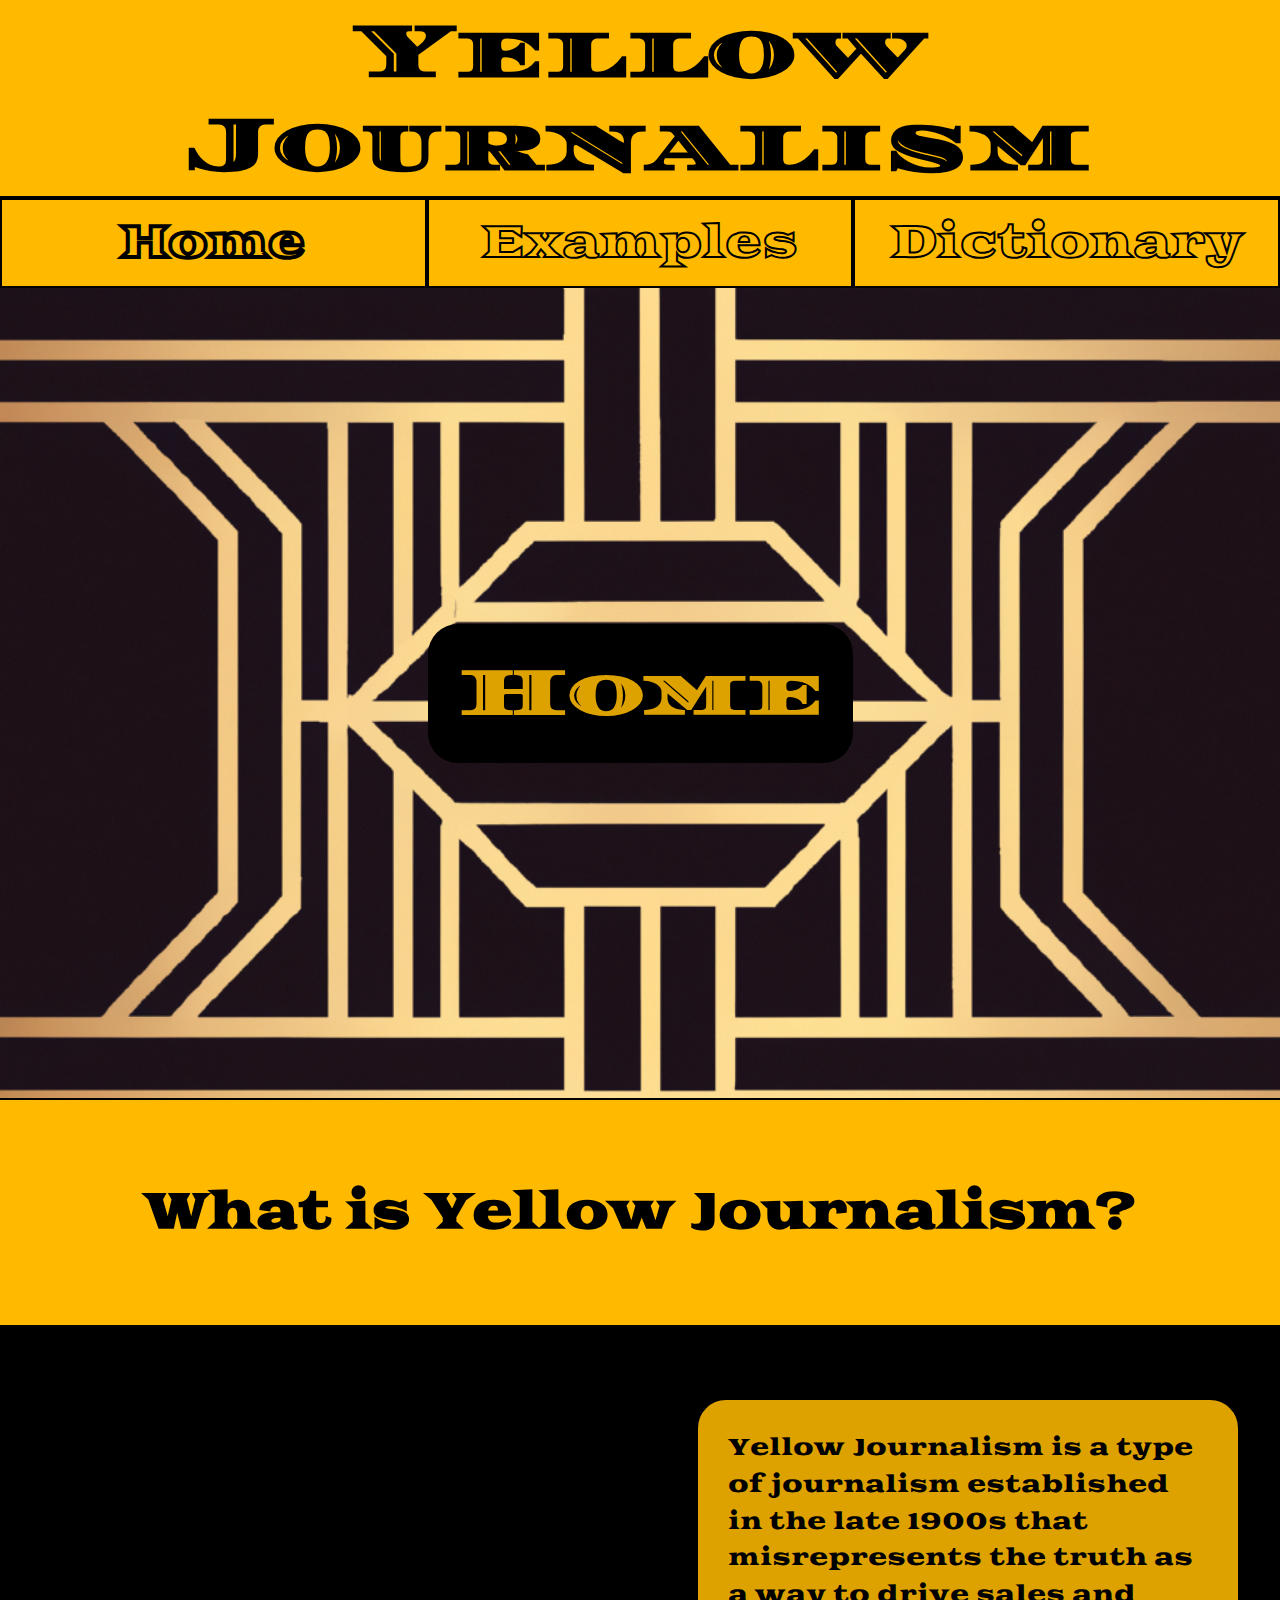
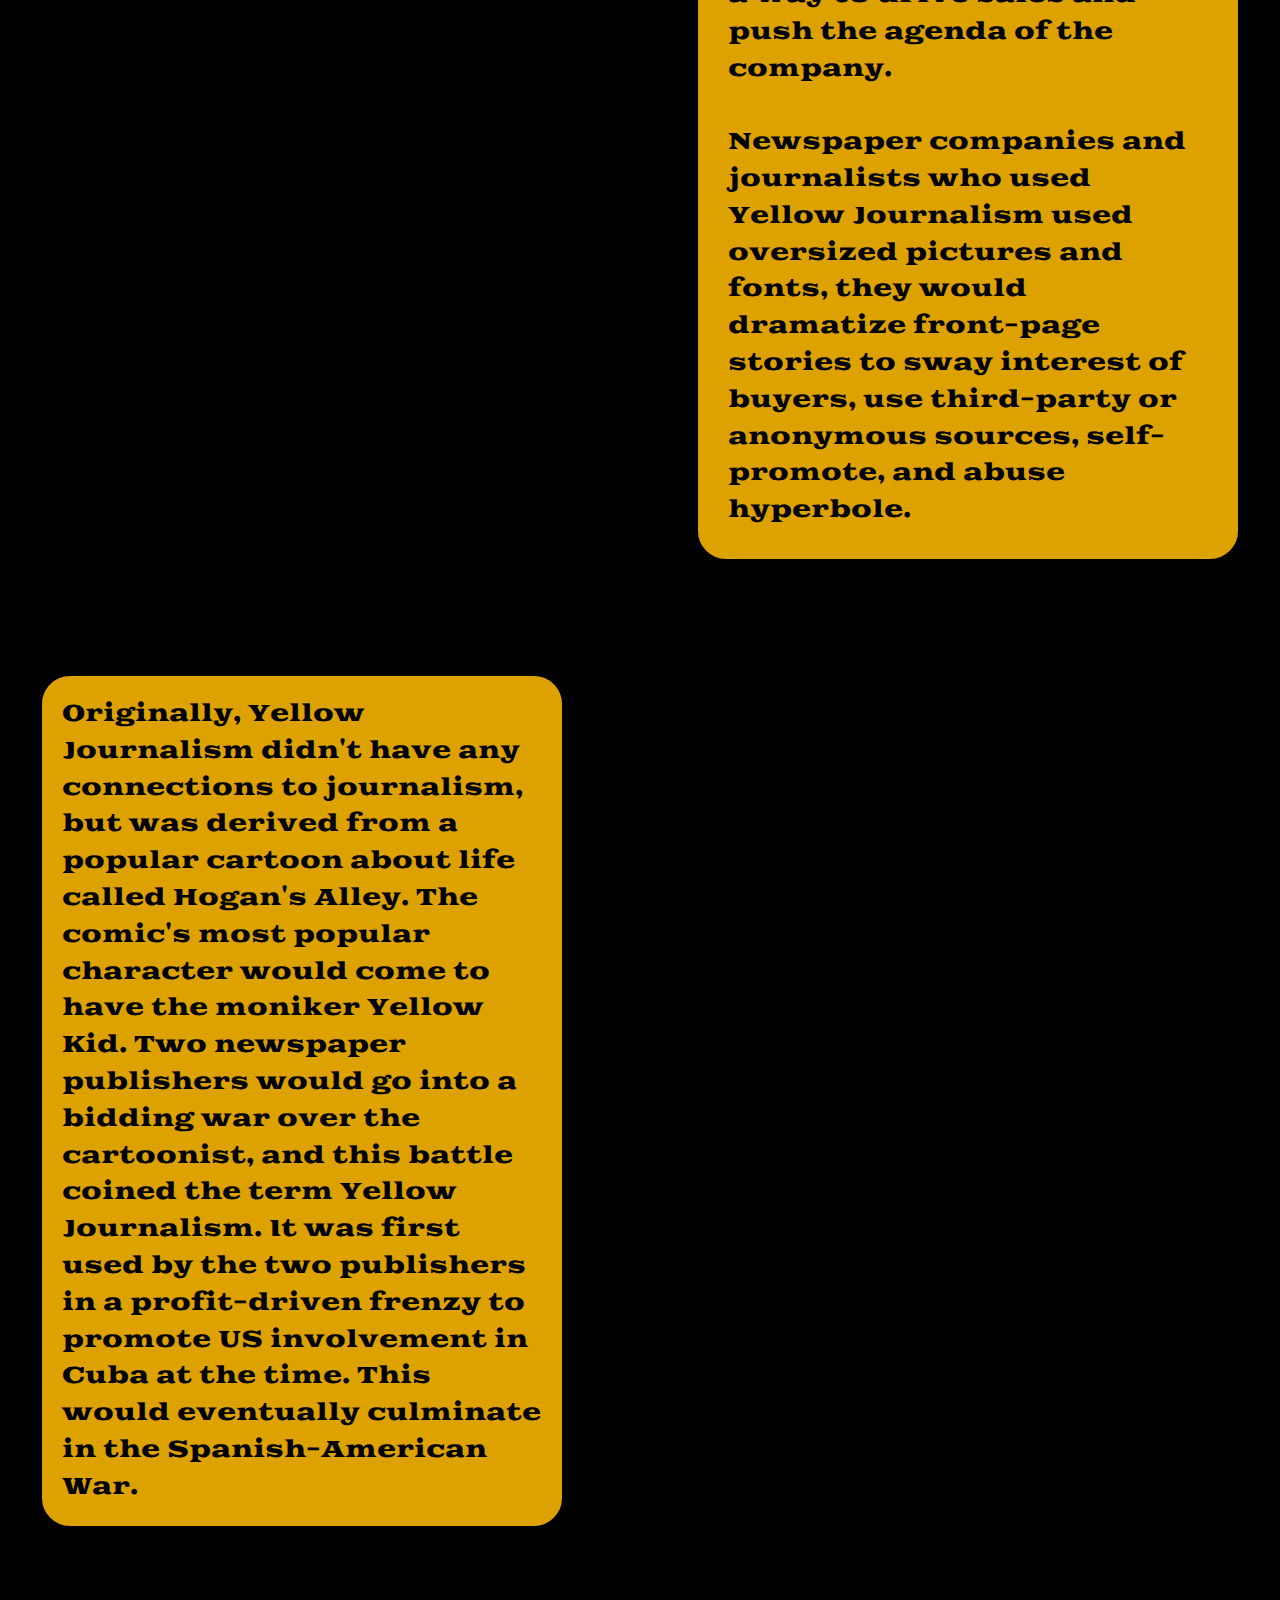
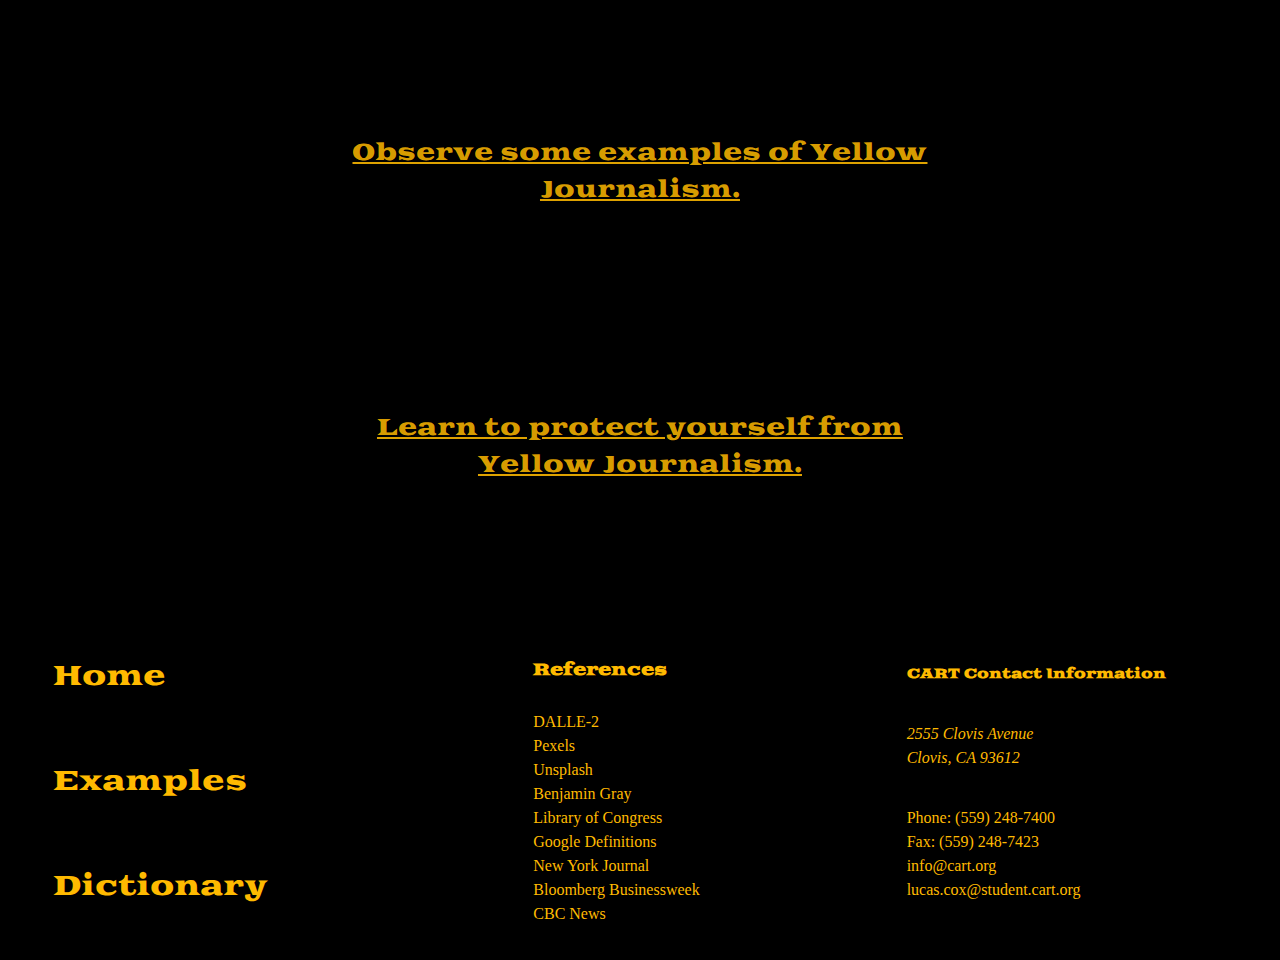
==== commit 95fbecec: "ACTUAL final final final changes" ====
--- a/index.html
+++ b/index.html
@@ -78,15 +78,15 @@
                 <h4>References</h4>
             </div>
             <ul>
-                <li><a href="#">DALLE-2</a></li>
-                <li><a href="#">Pexels</a></li>
-                <li><a href="#">Unsplash</a></li>
+                <li><a href="https://openai.com/dall-e-2/">DALLE-2</a></li>
+                <li><a href="https://www.pexels.com/">Pexels</a></li>
+                <li><a href="https://unsplash.com/">Unsplash</a></li>
                 <li><a href="#">Benjamin Gray</a></li>
-                <li><a href="#">Library of Congress</a></li>
-                <li><a href="#">Google Definitions</a></li>
-                <li><a href="#">New York Journal</a></li>
-                <li><a href="#">Bloomberg Businessweek</a></li>
-                <li><a href="#">CBC News</a></li>
+                <li><a href="https://www.loc.gov/">Library of Congress</a></li>
+                <li><a href="https://www.google.com/search?q=google+definitons&rlz=1C1SQJL_enUS1021US1021&oq=google+definitons&aqs=chrome..69i57j0i10i433i512j0i10i512l8.2224j1j7&sourceid=chrome&ie=UTF-8">Google Definitions</a></li>
+                <li><a href="https://www.newyorker.com/magazine/new-york-journal">New York Journal</a></li>
+                <li><a href="https://www.bloomberg.com/businessweek">Bloomberg Businessweek</a></li>
+                <li><a href="https://www.cbc.ca/news">CBC News</a></li>
             </ul>
         </section>
         <section class="contact">
@@ -100,11 +100,10 @@
             <p>
                 Phone: (559) 248-7400<br>
                 Fax: (559) 248-7423<br>
-                 <a href="mailto:info@cart.org">info@cart.org</a><br>
-                 <a href="mailto:lucas.cox@student.cart.org">lucas.cox@student.cart.org</a>
+                <a href="mailto:info@cart.org">info@cart.org</a><br>
+                <a href="mailto:lucas.cox@student.cart.org">lucas.cox@student.cart.org</a>
             </p>
         </section>
-
     </footer>
 </body>
 <!-- With Love -- Mr. Fast -->
--- a/css/styles.css
+++ b/css/styles.css
@@ -11,12 +11,12 @@
 
 body {
     margin: 0;
-    background-color: rgb(0, 238, 255);
+    background-color: black;
 }
 
 main {
     margin: 0;
-    background-color: rgb(0, 238, 255);
+    background-color: black;
     display: flex;
     flex-direction: column;
 } 
@@ -229,7 +229,7 @@
 .options{
     display: flex;
     flex-wrap: wrap;
-    height: 50vh;
+    height: 70vh;
 }
 
 .bwrap{
@@ -431,7 +431,7 @@
     box-sizing: border-box;
 }
 
-@media screen and (max-width: 600px) {
+@media screen and (max-width: 1110px) {
     body {
         width: 100%;
         box-sizing: border-box;
@@ -473,7 +473,7 @@
     }
 
     .heroText{
-        font-size: 1.77rem;
+        font-size: 1.6rem;
     }
 
     .title {
